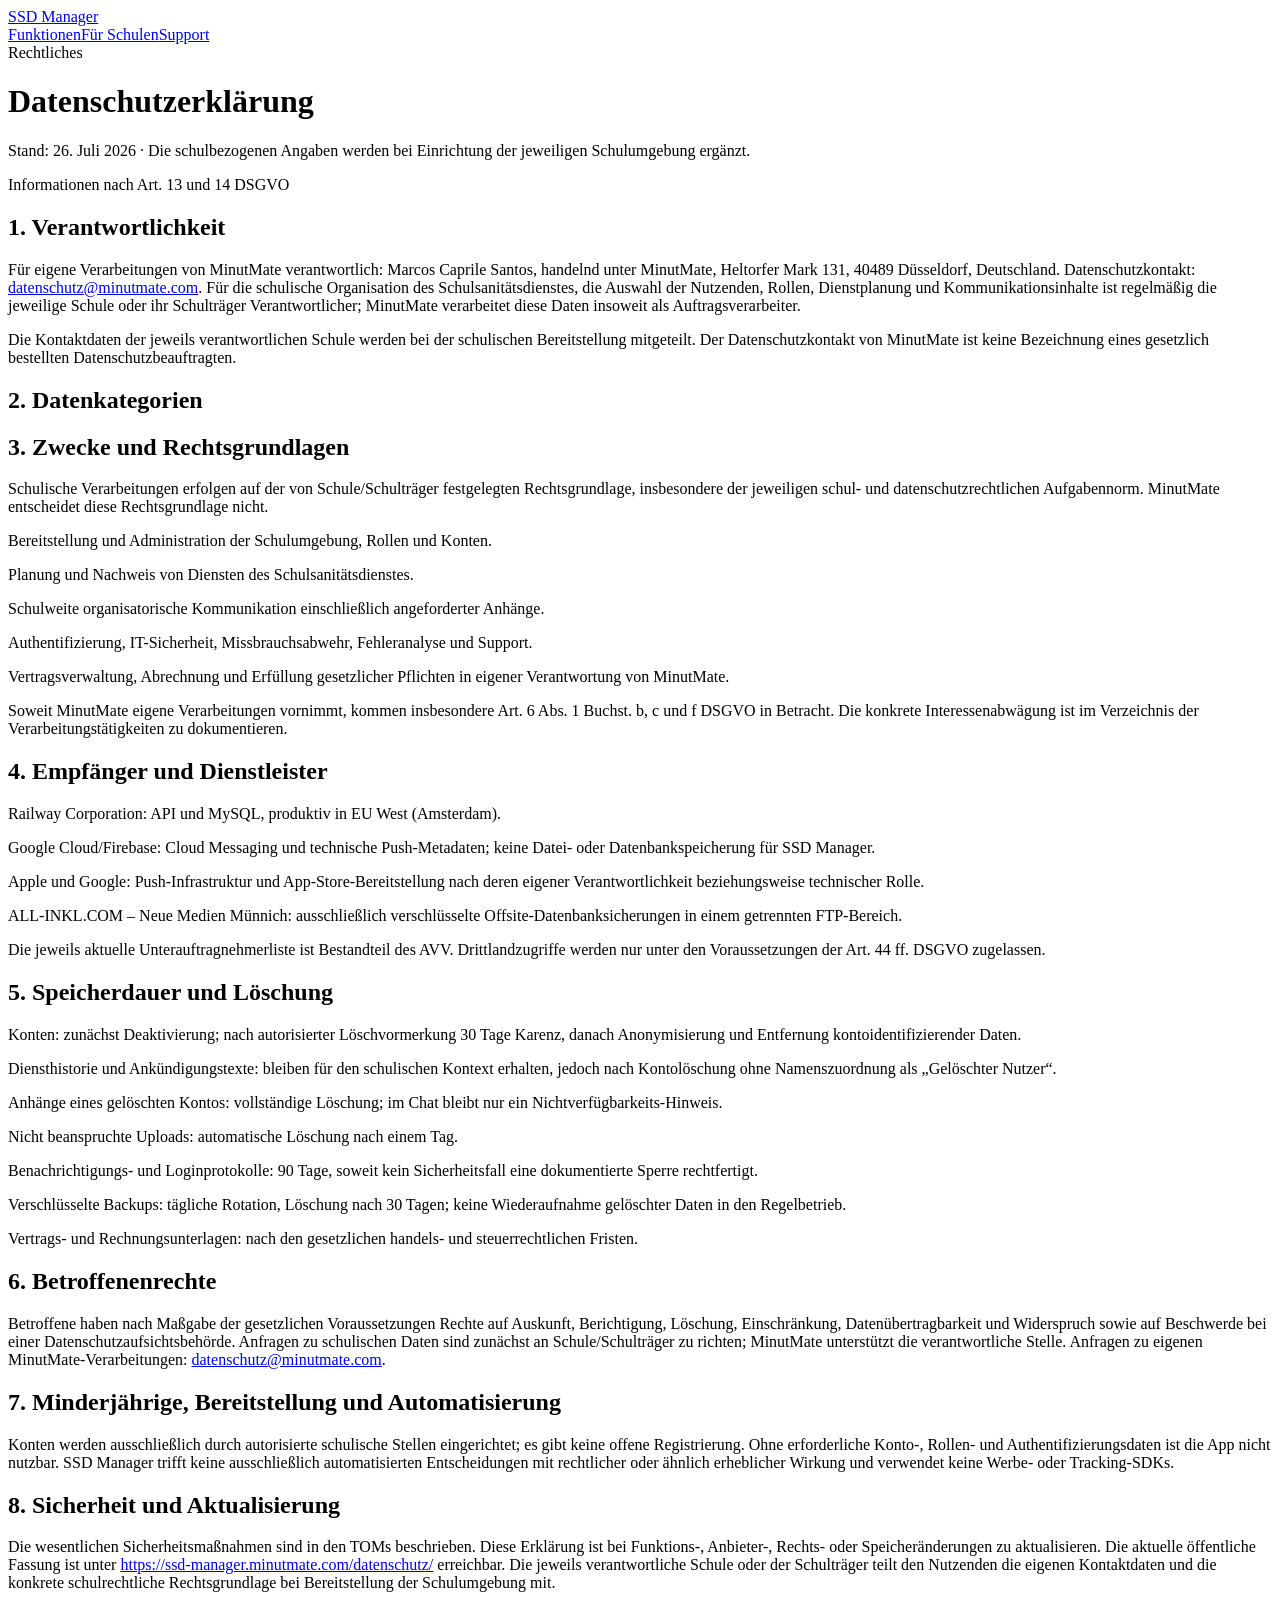
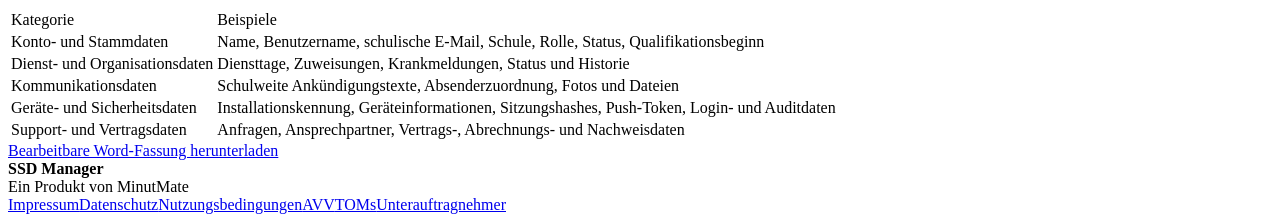
==== website/datenschutz/index.html @ 4cce7677 "Prepare SSD Manager legal website" ====
<!doctype html>
<html lang="de">
<head>
  <meta charset="utf-8">
  <meta name="viewport" content="width=device-width, initial-scale=1">
  <title>Datenschutzerklärung · SSD Manager</title>
  <meta name="description" content="Datenschutzerklärung für SSD Manager von MinutMate.">
  <link rel="icon" href="/assets/app-icon.png">
  <link rel="stylesheet" href="/styles.css">
</head>
<body>
  <header class="site-header"><a class="brand" href="/"><img src="/assets/app-icon.png" alt=""><span>SSD Manager</span></a><nav aria-label="Hauptnavigation"><a href="/#funktionen">Funktionen</a><a href="/#schulen">Für Schulen</a><a href="/support/">Support</a></nav></header>
  <main class="legal-page">
    <div class="eyebrow">Rechtliches</div>
    <h1>Datenschutzerklärung</h1>
    <p class="legal-intro">Stand: 26. Juli 2026 · Die schulbezogenen Angaben werden bei Einrichtung der jeweiligen Schulumgebung ergänzt.</p>
    <article class="legal-card"><p>Informationen nach Art. 13 und 14 DSGVO</p>
<h2>1. Verantwortlichkeit</h2>
<p>Für eigene Verarbeitungen von MinutMate verantwortlich: Marcos Caprile Santos, handelnd unter MinutMate, Heltorfer Mark 131, 40489 Düsseldorf, Deutschland. Datenschutzkontakt: <a href="mailto:datenschutz@minutmate.com">datenschutz@minutmate.com</a>. Für die schulische Organisation des Schulsanitätsdienstes, die Auswahl der Nutzenden, Rollen, Dienstplanung und Kommunikationsinhalte ist regelmäßig die jeweilige Schule oder ihr Schulträger Verantwortlicher; MinutMate verarbeitet diese Daten insoweit als Auftragsverarbeiter.</p>
<p>Die Kontaktdaten der jeweils verantwortlichen Schule werden bei der schulischen Bereitstellung mitgeteilt. Der Datenschutzkontakt von MinutMate ist keine Bezeichnung eines gesetzlich bestellten Datenschutzbeauftragten.</p>
<h2>2. Datenkategorien</h2>
<h2>3. Zwecke und Rechtsgrundlagen</h2>
<p>Schulische Verarbeitungen erfolgen auf der von Schule/Schulträger festgelegten Rechtsgrundlage, insbesondere der jeweiligen schul- und datenschutzrechtlichen Aufgabennorm. MinutMate entscheidet diese Rechtsgrundlage nicht.</p>
<p class="list-item">Bereitstellung und Administration der Schulumgebung, Rollen und Konten.</p>
<p class="list-item">Planung und Nachweis von Diensten des Schulsanitätsdienstes.</p>
<p class="list-item">Schulweite organisatorische Kommunikation einschließlich angeforderter Anhänge.</p>
<p class="list-item">Authentifizierung, IT-Sicherheit, Missbrauchsabwehr, Fehleranalyse und Support.</p>
<p class="list-item">Vertragsverwaltung, Abrechnung und Erfüllung gesetzlicher Pflichten in eigener Verantwortung von MinutMate.</p>
<p>Soweit MinutMate eigene Verarbeitungen vornimmt, kommen insbesondere Art. 6 Abs. 1 Buchst. b, c und f DSGVO in Betracht. Die konkrete Interessenabwägung ist im Verzeichnis der Verarbeitungstätigkeiten zu dokumentieren.</p>
<h2>4. Empfänger und Dienstleister</h2>
<p class="list-item">Railway Corporation: API und MySQL, produktiv in EU West (Amsterdam).</p>
<p class="list-item">Google Cloud/Firebase: Cloud Messaging und technische Push-Metadaten; keine Datei- oder Datenbankspeicherung für SSD Manager.</p>
<p class="list-item">Apple und Google: Push-Infrastruktur und App-Store-Bereitstellung nach deren eigener Verantwortlichkeit beziehungsweise technischer Rolle.</p>
<p class="list-item">ALL-INKL.COM – Neue Medien Münnich: ausschließlich verschlüsselte Offsite-Datenbanksicherungen in einem getrennten FTP-Bereich.</p>
<p>Die jeweils aktuelle Unterauftragnehmerliste ist Bestandteil des AVV. Drittlandzugriffe werden nur unter den Voraussetzungen der Art. 44 ff. DSGVO zugelassen.</p>
<h2>5. Speicherdauer und Löschung</h2>
<p class="list-item">Konten: zunächst Deaktivierung; nach autorisierter Löschvormerkung 30 Tage Karenz, danach Anonymisierung und Entfernung kontoidentifizierender Daten.</p>
<p class="list-item">Diensthistorie und Ankündigungstexte: bleiben für den schulischen Kontext erhalten, jedoch nach Kontolöschung ohne Namenszuordnung als „Gelöschter Nutzer“.</p>
<p class="list-item">Anhänge eines gelöschten Kontos: vollständige Löschung; im Chat bleibt nur ein Nichtverfügbarkeits-Hinweis.</p>
<p class="list-item">Nicht beanspruchte Uploads: automatische Löschung nach einem Tag.</p>
<p class="list-item">Benachrichtigungs- und Loginprotokolle: 90 Tage, soweit kein Sicherheitsfall eine dokumentierte Sperre rechtfertigt.</p>
<p class="list-item">Verschlüsselte Backups: tägliche Rotation, Löschung nach 30 Tagen; keine Wiederaufnahme gelöschter Daten in den Regelbetrieb.</p>
<p class="list-item">Vertrags- und Rechnungsunterlagen: nach den gesetzlichen handels- und steuerrechtlichen Fristen.</p>
<h2>6. Betroffenenrechte</h2>
<p>Betroffene haben nach Maßgabe der gesetzlichen Voraussetzungen Rechte auf Auskunft, Berichtigung, Löschung, Einschränkung, Datenübertragbarkeit und Widerspruch sowie auf Beschwerde bei einer Datenschutzaufsichtsbehörde. Anfragen zu schulischen Daten sind zunächst an Schule/Schulträger zu richten; MinutMate unterstützt die verantwortliche Stelle. Anfragen zu eigenen MinutMate-Verarbeitungen: <a href="mailto:datenschutz@minutmate.com">datenschutz@minutmate.com</a>.</p>
<h2>7. Minderjährige, Bereitstellung und Automatisierung</h2>
<p>Konten werden ausschließlich durch autorisierte schulische Stellen eingerichtet; es gibt keine offene Registrierung. Ohne erforderliche Konto-, Rollen- und Authentifizierungsdaten ist die App nicht nutzbar. SSD Manager trifft keine ausschließlich automatisierten Entscheidungen mit rechtlicher oder ähnlich erheblicher Wirkung und verwendet keine Werbe- oder Tracking-SDKs.</p>
<h2>8. Sicherheit und Aktualisierung</h2>
<p>Die wesentlichen Sicherheitsmaßnahmen sind in den TOMs beschrieben. Diese Erklärung ist bei Funktions-, Anbieter-, Rechts- oder Speicheränderungen zu aktualisieren. Die aktuelle öffentliche Fassung ist unter <a href="https://ssd-manager.minutmate.com/datenschutz/">https://ssd-manager.minutmate.com/datenschutz/</a> erreichbar. Die jeweils verantwortliche Schule oder der Schulträger teilt den Nutzenden die eigenen Kontaktdaten und die konkrete schulrechtliche Rechtsgrundlage bei Bereitstellung der Schulumgebung mit.</p>
<div class="table-wrap"><table><tr><td>Kategorie</td><td>Beispiele</td></tr><tr><td>Konto- und Stammdaten</td><td>Name, Benutzername, schulische E-Mail, Schule, Rolle, Status, Qualifikationsbeginn</td></tr><tr><td>Dienst- und Organisationsdaten</td><td>Diensttage, Zuweisungen, Krankmeldungen, Status und Historie</td></tr><tr><td>Kommunikationsdaten</td><td>Schulweite Ankündigungstexte, Absenderzuordnung, Fotos und Dateien</td></tr><tr><td>Geräte- und Sicherheitsdaten</td><td>Installationskennung, Geräteinformationen, Sitzungshashes, Push-Token, Login- und Auditdaten</td></tr><tr><td>Support- und Vertragsdaten</td><td>Anfragen, Ansprechpartner, Vertrags-, Abrechnungs- und Nachweisdaten</td></tr></table></div></article>
    <a class="download-link" href="/downloads/02_SSD_Manager_Datenschutzerklaerung.docx" download>Bearbeitbare Word-Fassung herunterladen</a>
  </main>
  <footer><div><strong>SSD Manager</strong><br>Ein Produkt von MinutMate</div><div class="footer-links"><a href="/impressum/">Impressum</a><a href="/datenschutz/">Datenschutz</a><a href="/nutzungsbedingungen/">Nutzungsbedingungen</a><a href="/avv/">AVV</a><a href="/toms/">TOMs</a><a href="/unterauftragnehmer/">Unterauftragnehmer</a></div></footer>
</body>
</html>
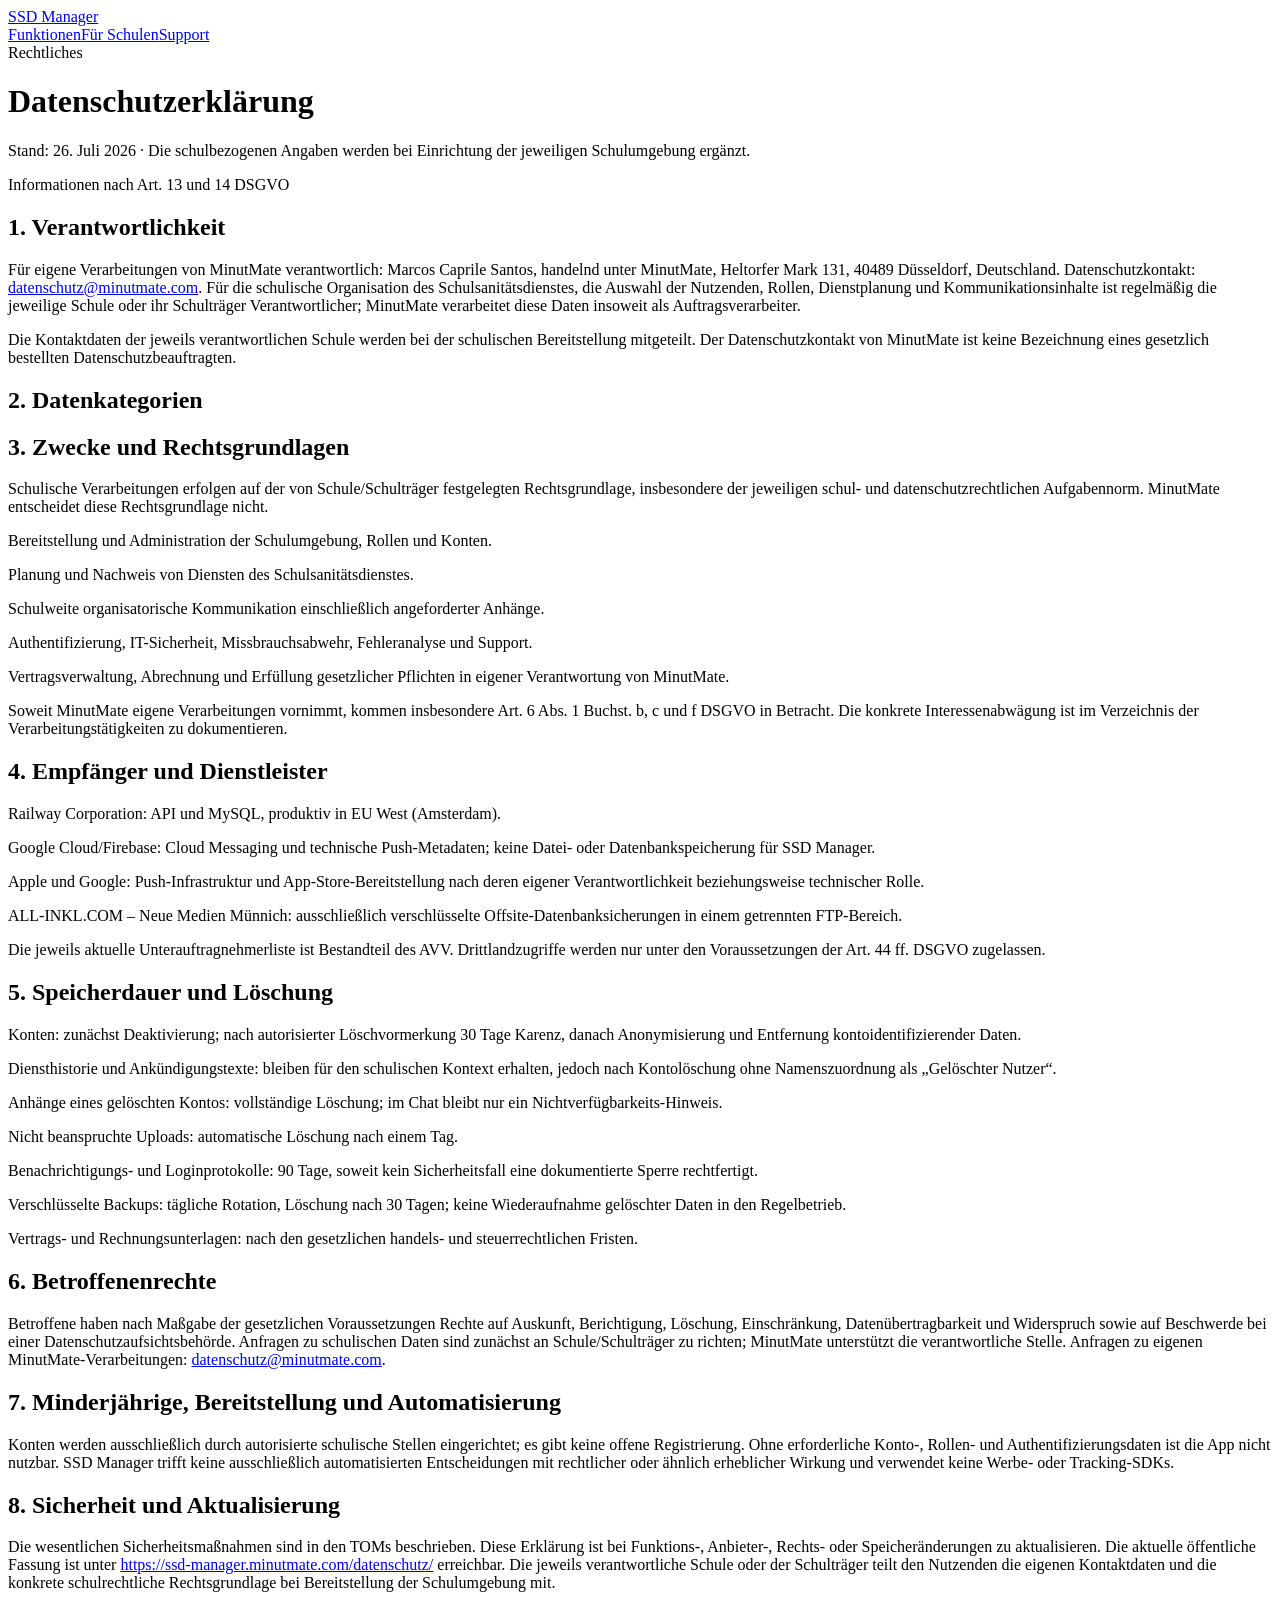
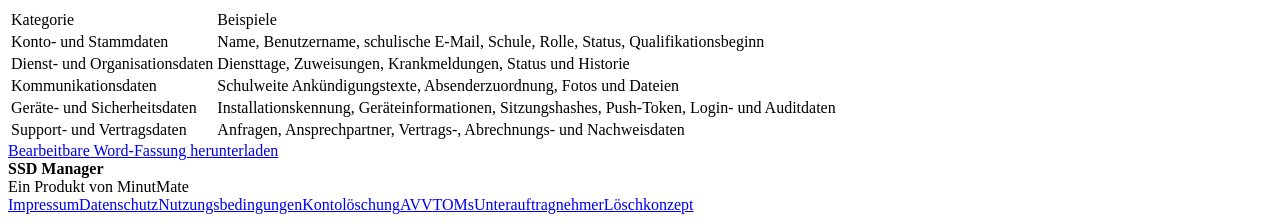
==== commit 3719bd6f: "Fix generated legal page links" ====
--- a/website/datenschutz/index.html
+++ b/website/datenschutz/index.html
@@ -46,10 +46,10 @@
 <h2>7. Minderjährige, Bereitstellung und Automatisierung</h2>
 <p>Konten werden ausschließlich durch autorisierte schulische Stellen eingerichtet; es gibt keine offene Registrierung. Ohne erforderliche Konto-, Rollen- und Authentifizierungsdaten ist die App nicht nutzbar. SSD Manager trifft keine ausschließlich automatisierten Entscheidungen mit rechtlicher oder ähnlich erheblicher Wirkung und verwendet keine Werbe- oder Tracking-SDKs.</p>
 <h2>8. Sicherheit und Aktualisierung</h2>
-<p>Die wesentlichen Sicherheitsmaßnahmen sind in den TOMs beschrieben. Diese Erklärung ist bei Funktions-, Anbieter-, Rechts- oder Speicheränderungen zu aktualisieren. Die aktuelle öffentliche Fassung ist unter <a href="https://ssd-manager.minutmate.com/datenschutz/">https://ssd-manager.minutmate.com/datenschutz/</a> erreichbar. Die jeweils verantwortliche Schule oder der Schulträger teilt den Nutzenden die eigenen Kontaktdaten und die konkrete schulrechtliche Rechtsgrundlage bei Bereitstellung der Schulumgebung mit.</p>
+<p>Die wesentlichen Sicherheitsmaßnahmen sind in den TOMs beschrieben. Diese Erklärung ist bei Funktions-, Anbieter-, Rechts- oder Speicheränderungen zu aktualisieren. Die aktuelle öffentliche Fassung ist unter <a href="/datenschutz/">https://ssd-manager.minutmate.com/datenschutz/</a> erreichbar. Die jeweils verantwortliche Schule oder der Schulträger teilt den Nutzenden die eigenen Kontaktdaten und die konkrete schulrechtliche Rechtsgrundlage bei Bereitstellung der Schulumgebung mit.</p>
 <div class="table-wrap"><table><tr><td>Kategorie</td><td>Beispiele</td></tr><tr><td>Konto- und Stammdaten</td><td>Name, Benutzername, schulische E-Mail, Schule, Rolle, Status, Qualifikationsbeginn</td></tr><tr><td>Dienst- und Organisationsdaten</td><td>Diensttage, Zuweisungen, Krankmeldungen, Status und Historie</td></tr><tr><td>Kommunikationsdaten</td><td>Schulweite Ankündigungstexte, Absenderzuordnung, Fotos und Dateien</td></tr><tr><td>Geräte- und Sicherheitsdaten</td><td>Installationskennung, Geräteinformationen, Sitzungshashes, Push-Token, Login- und Auditdaten</td></tr><tr><td>Support- und Vertragsdaten</td><td>Anfragen, Ansprechpartner, Vertrags-, Abrechnungs- und Nachweisdaten</td></tr></table></div></article>
     <a class="download-link" href="/downloads/02_SSD_Manager_Datenschutzerklaerung.docx" download>Bearbeitbare Word-Fassung herunterladen</a>
   </main>
-  <footer><div><strong>SSD Manager</strong><br>Ein Produkt von MinutMate</div><div class="footer-links"><a href="/impressum/">Impressum</a><a href="/datenschutz/">Datenschutz</a><a href="/nutzungsbedingungen/">Nutzungsbedingungen</a><a href="/avv/">AVV</a><a href="/toms/">TOMs</a><a href="/unterauftragnehmer/">Unterauftragnehmer</a></div></footer>
+  <footer><div><strong>SSD Manager</strong><br>Ein Produkt von MinutMate</div><div class="footer-links"><a href="/impressum/">Impressum</a><a href="/datenschutz/">Datenschutz</a><a href="/nutzungsbedingungen/">Nutzungsbedingungen</a><a href="/konto-loeschen/">Kontolöschung</a><a href="/avv/">AVV</a><a href="/toms/">TOMs</a><a href="/unterauftragnehmer/">Unterauftragnehmer</a><a href="/loeschkonzept/">Löschkonzept</a></div></footer>
 </body>
 </html>
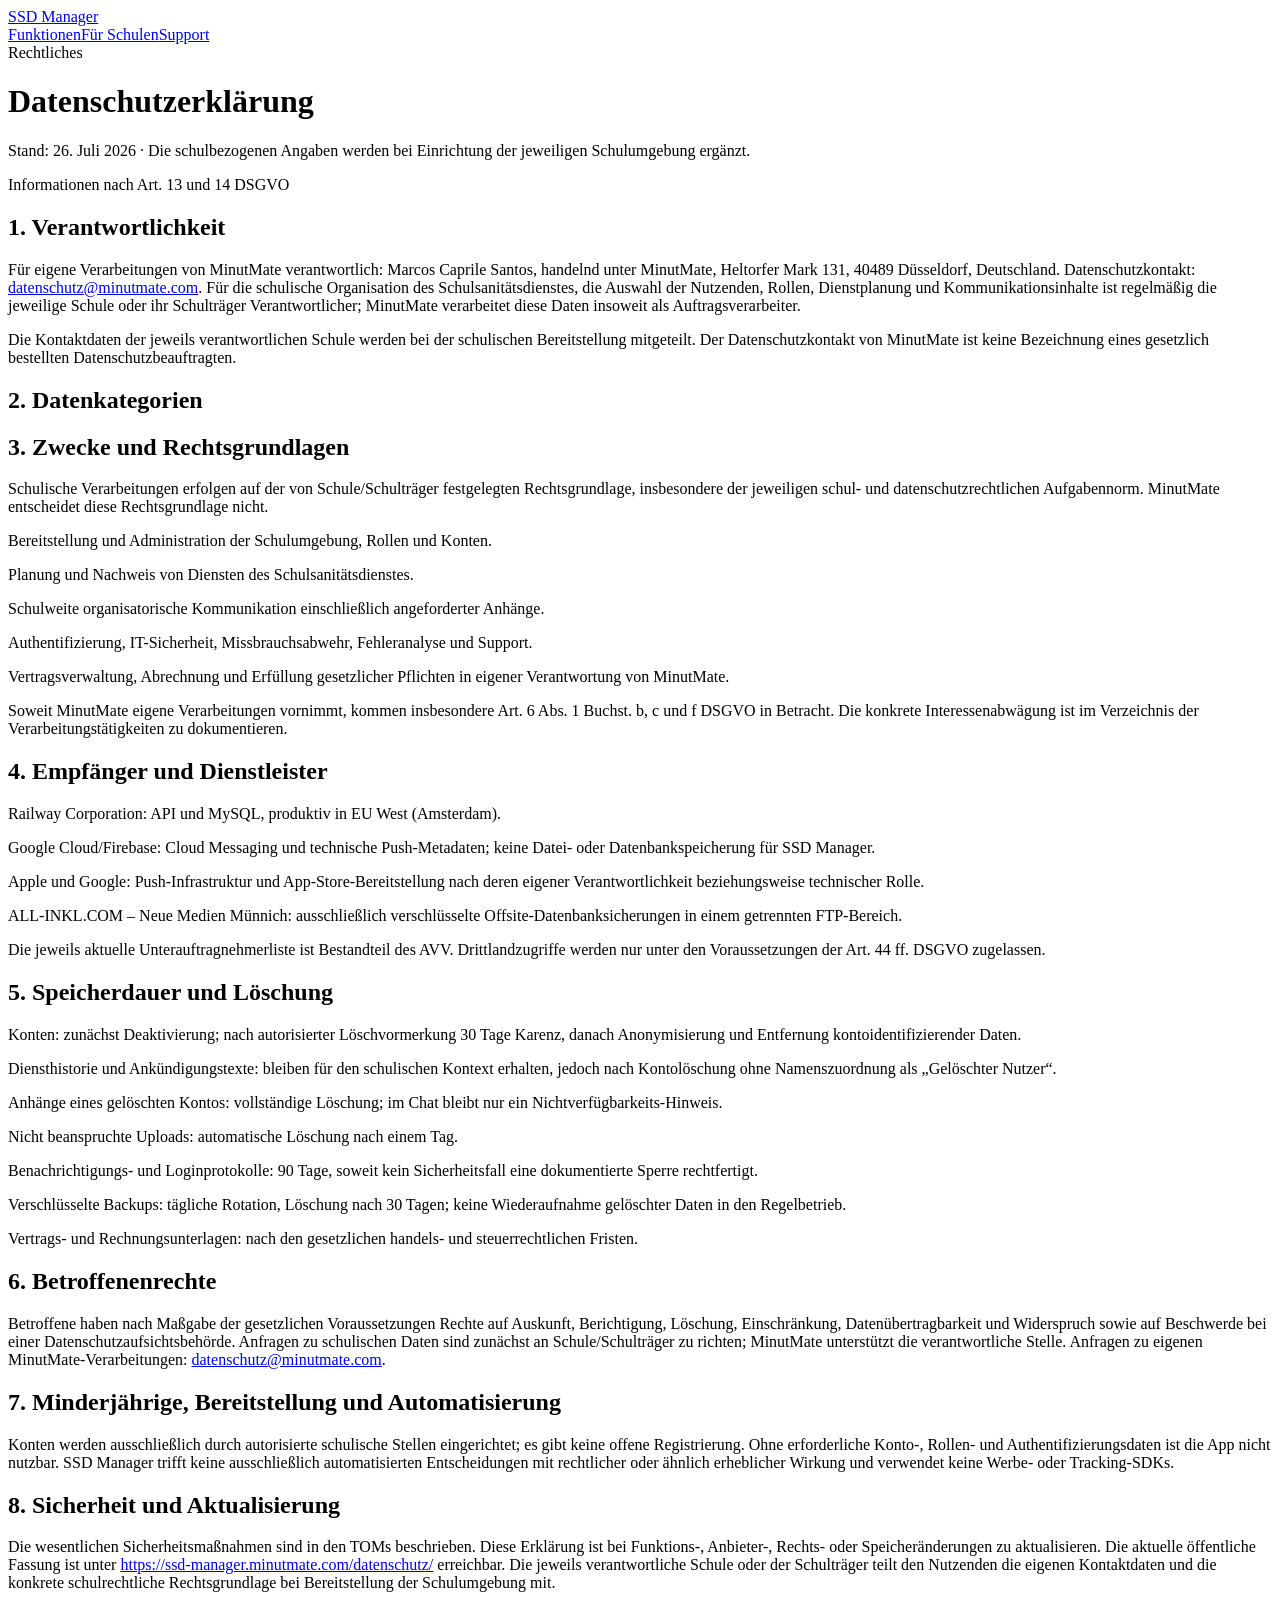
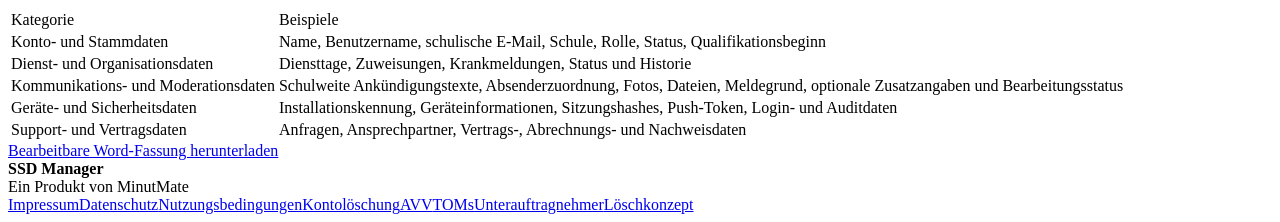
==== commit 0822fc9a: "Add school-scoped announcement moderation" ====
--- a/website/datenschutz/index.html
+++ b/website/datenschutz/index.html
@@ -47,9 +47,9 @@
 <p>Konten werden ausschließlich durch autorisierte schulische Stellen eingerichtet; es gibt keine offene Registrierung. Ohne erforderliche Konto-, Rollen- und Authentifizierungsdaten ist die App nicht nutzbar. SSD Manager trifft keine ausschließlich automatisierten Entscheidungen mit rechtlicher oder ähnlich erheblicher Wirkung und verwendet keine Werbe- oder Tracking-SDKs.</p>
 <h2>8. Sicherheit und Aktualisierung</h2>
 <p>Die wesentlichen Sicherheitsmaßnahmen sind in den TOMs beschrieben. Diese Erklärung ist bei Funktions-, Anbieter-, Rechts- oder Speicheränderungen zu aktualisieren. Die aktuelle öffentliche Fassung ist unter <a href="/datenschutz/">https://ssd-manager.minutmate.com/datenschutz/</a> erreichbar. Die jeweils verantwortliche Schule oder der Schulträger teilt den Nutzenden die eigenen Kontaktdaten und die konkrete schulrechtliche Rechtsgrundlage bei Bereitstellung der Schulumgebung mit.</p>
-<div class="table-wrap"><table><tr><td>Kategorie</td><td>Beispiele</td></tr><tr><td>Konto- und Stammdaten</td><td>Name, Benutzername, schulische E-Mail, Schule, Rolle, Status, Qualifikationsbeginn</td></tr><tr><td>Dienst- und Organisationsdaten</td><td>Diensttage, Zuweisungen, Krankmeldungen, Status und Historie</td></tr><tr><td>Kommunikationsdaten</td><td>Schulweite Ankündigungstexte, Absenderzuordnung, Fotos und Dateien</td></tr><tr><td>Geräte- und Sicherheitsdaten</td><td>Installationskennung, Geräteinformationen, Sitzungshashes, Push-Token, Login- und Auditdaten</td></tr><tr><td>Support- und Vertragsdaten</td><td>Anfragen, Ansprechpartner, Vertrags-, Abrechnungs- und Nachweisdaten</td></tr></table></div></article>
+<div class="table-wrap"><table><tr><td>Kategorie</td><td>Beispiele</td></tr><tr><td>Konto- und Stammdaten</td><td>Name, Benutzername, schulische E-Mail, Schule, Rolle, Status, Qualifikationsbeginn</td></tr><tr><td>Dienst- und Organisationsdaten</td><td>Diensttage, Zuweisungen, Krankmeldungen, Status und Historie</td></tr><tr><td>Kommunikations- und Moderationsdaten</td><td>Schulweite Ankündigungstexte, Absenderzuordnung, Fotos, Dateien, Meldegrund, optionale Zusatzangaben und Bearbeitungsstatus</td></tr><tr><td>Geräte- und Sicherheitsdaten</td><td>Installationskennung, Geräteinformationen, Sitzungshashes, Push-Token, Login- und Auditdaten</td></tr><tr><td>Support- und Vertragsdaten</td><td>Anfragen, Ansprechpartner, Vertrags-, Abrechnungs- und Nachweisdaten</td></tr></table></div></article>
     <a class="download-link" href="/downloads/02_SSD_Manager_Datenschutzerklaerung.docx" download>Bearbeitbare Word-Fassung herunterladen</a>
   </main>
   <footer><div><strong>SSD Manager</strong><br>Ein Produkt von MinutMate</div><div class="footer-links"><a href="/impressum/">Impressum</a><a href="/datenschutz/">Datenschutz</a><a href="/nutzungsbedingungen/">Nutzungsbedingungen</a><a href="/konto-loeschen/">Kontolöschung</a><a href="/avv/">AVV</a><a href="/toms/">TOMs</a><a href="/unterauftragnehmer/">Unterauftragnehmer</a><a href="/loeschkonzept/">Löschkonzept</a></div></footer>
 </body>
-</html>+</html>
